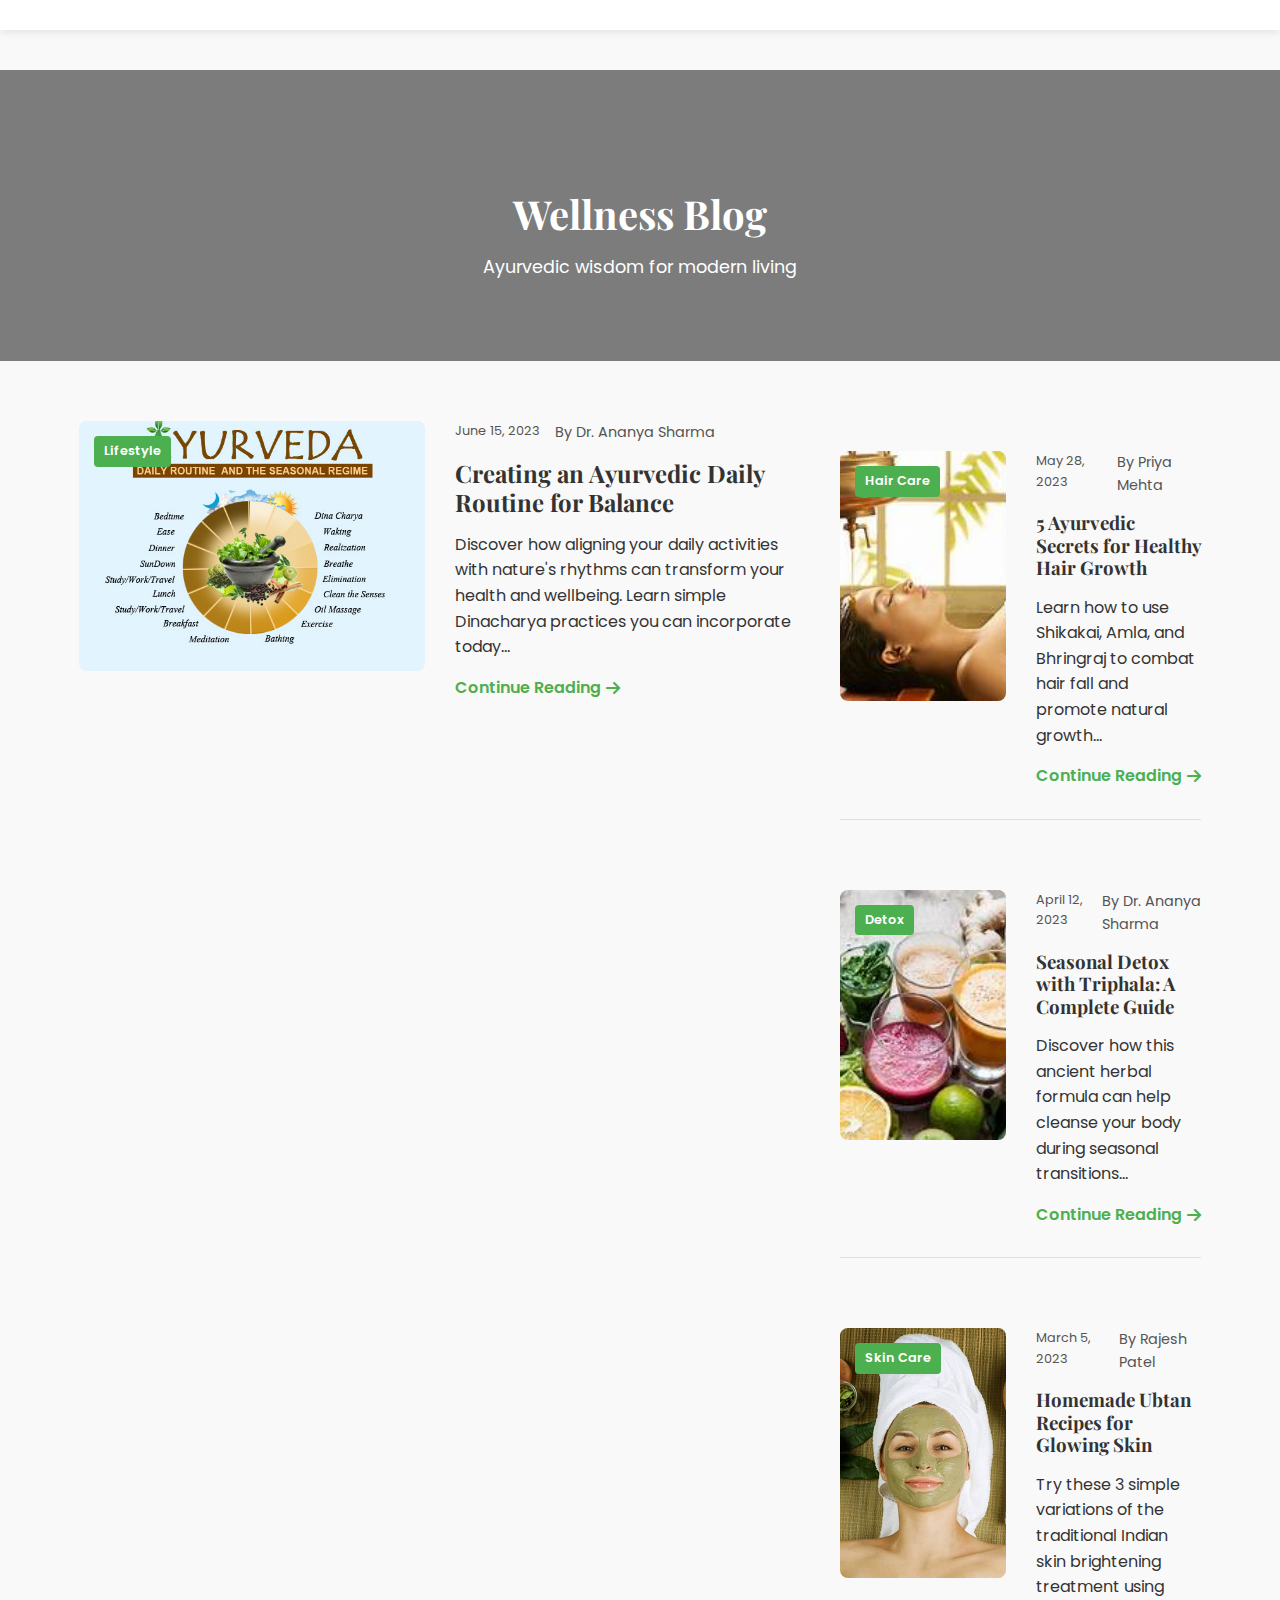
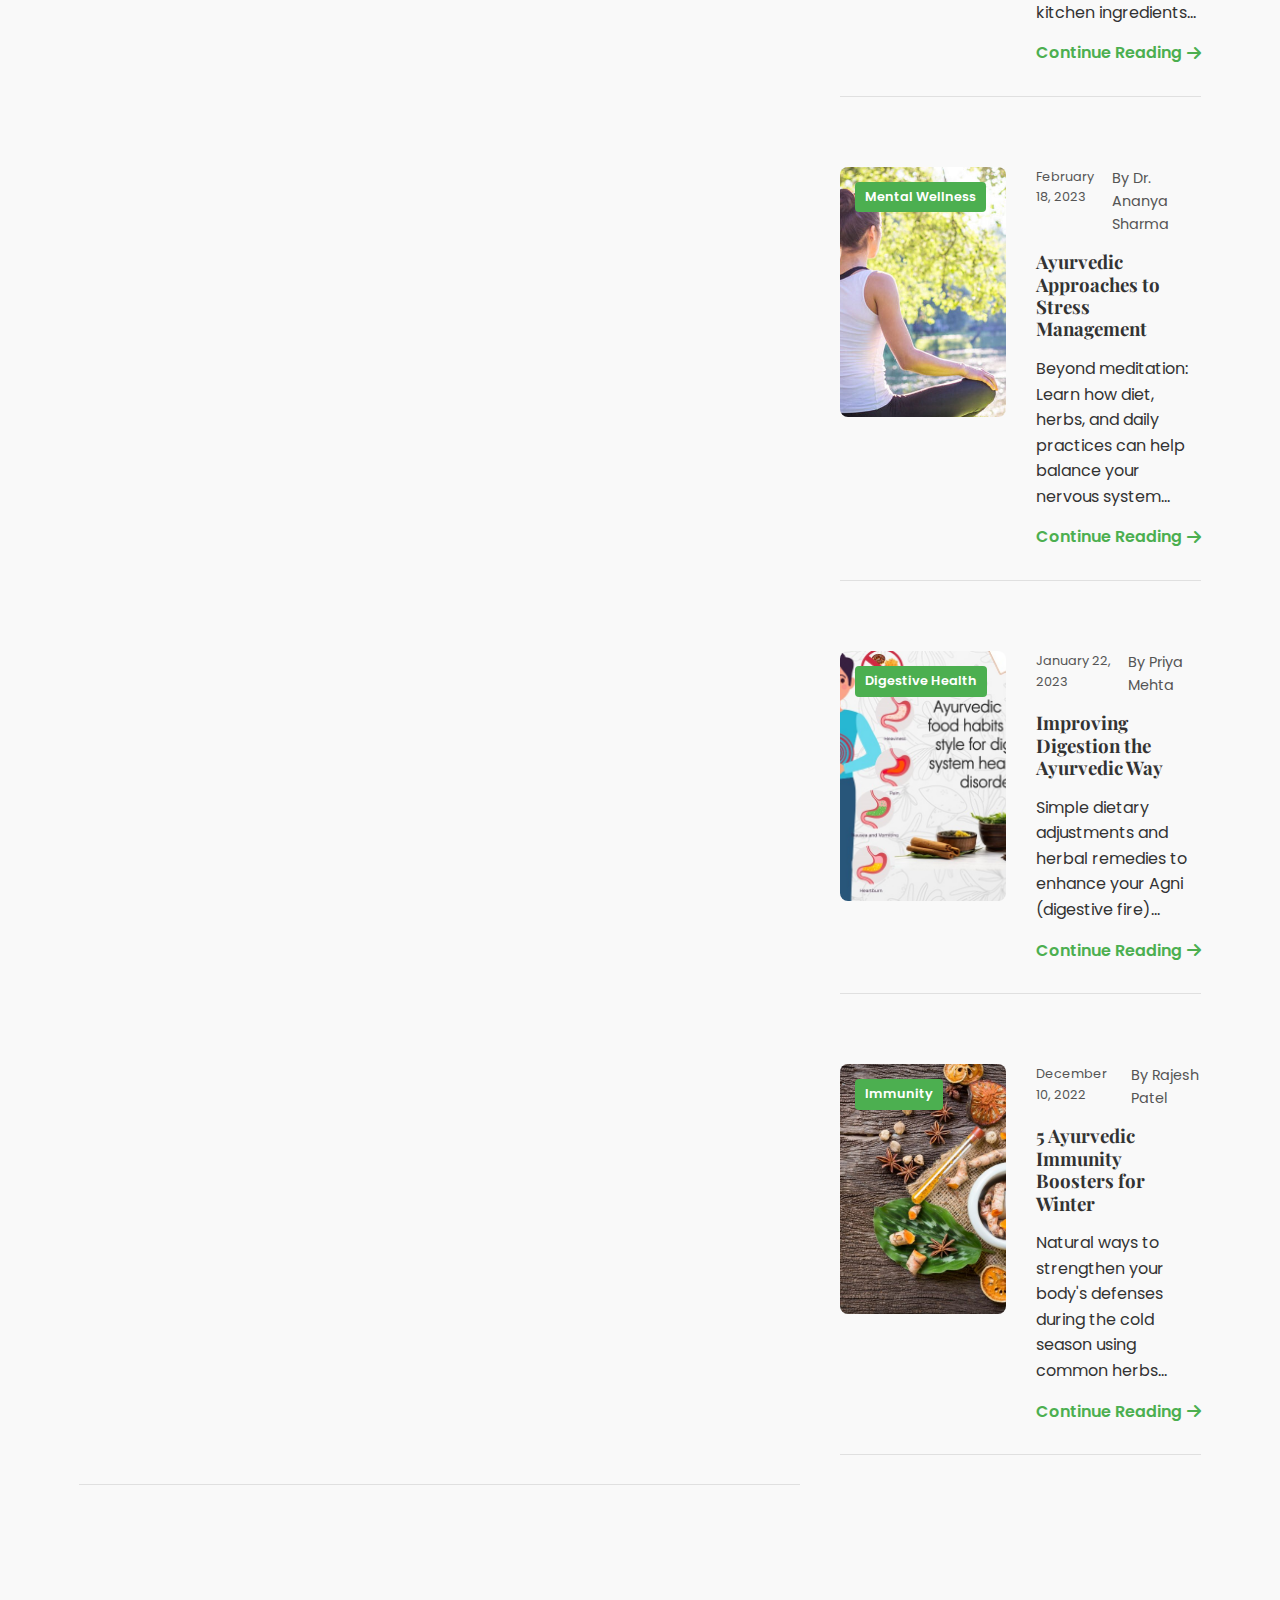
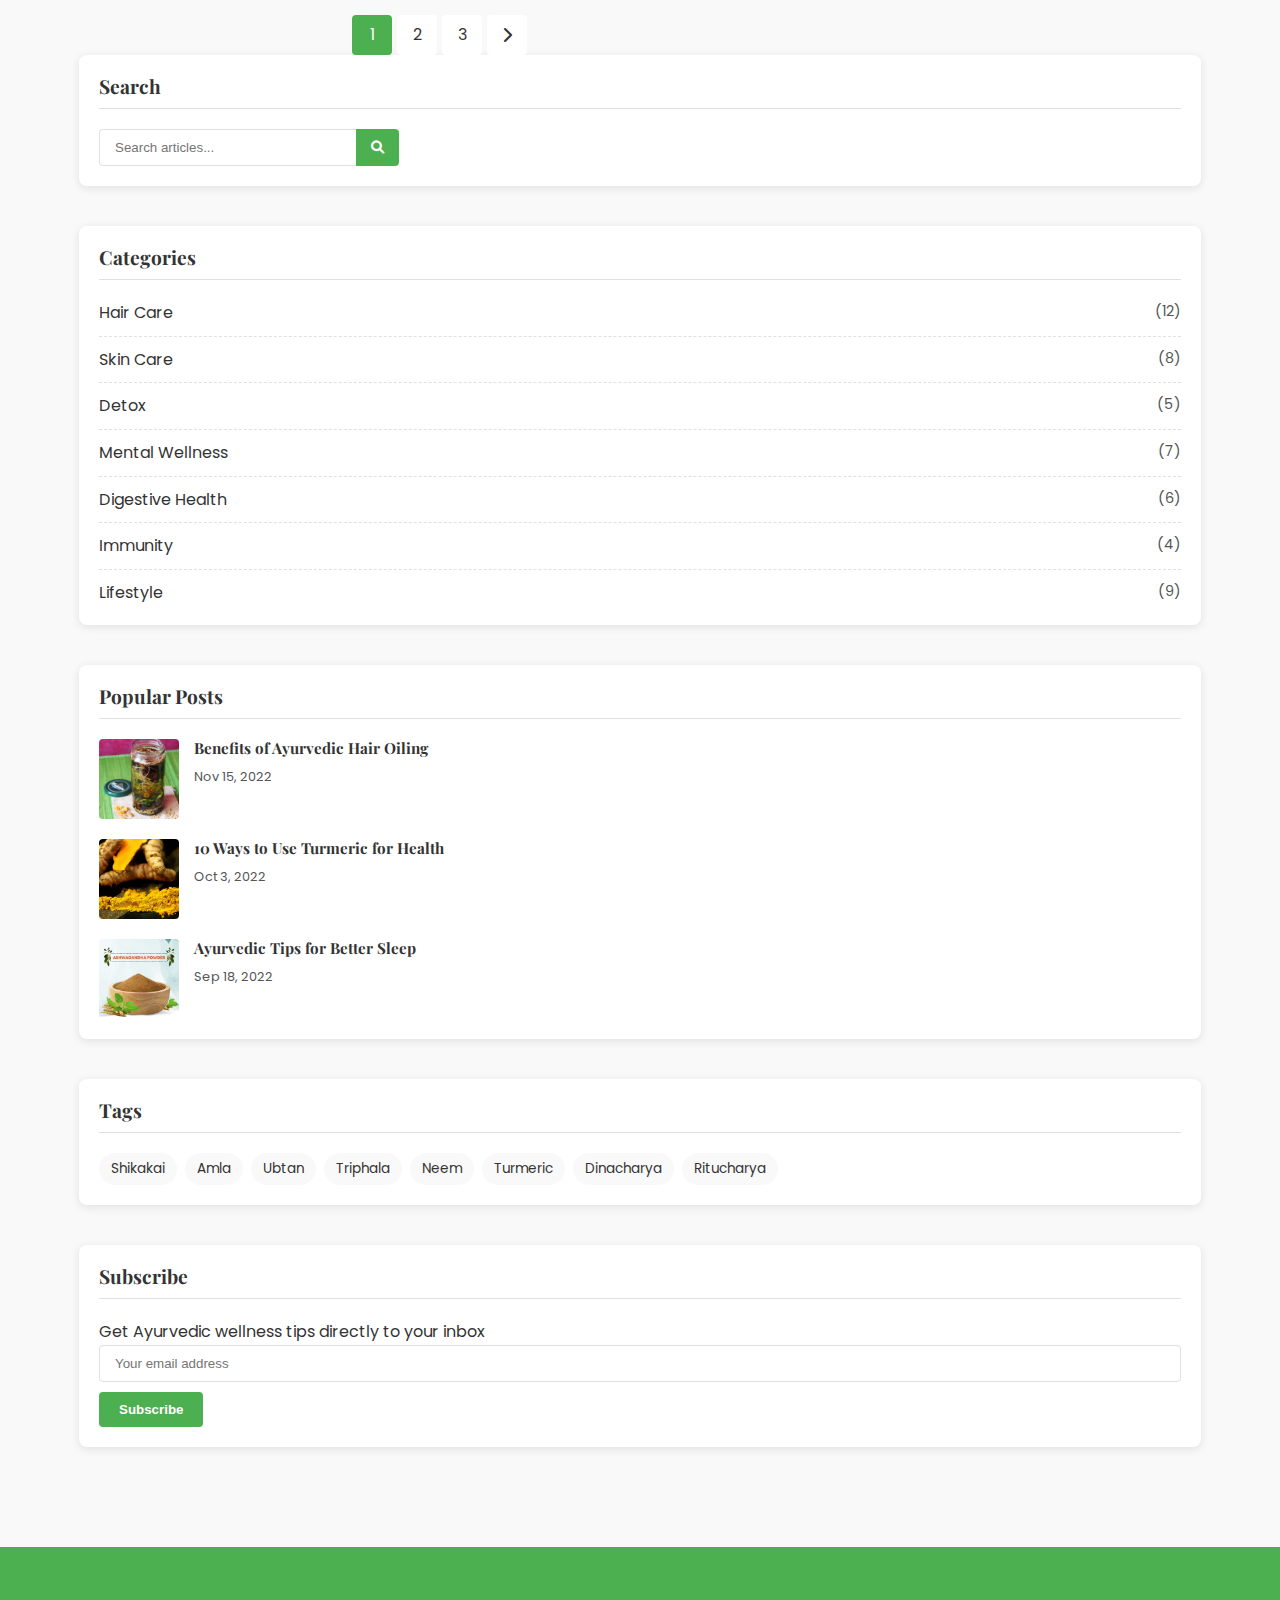
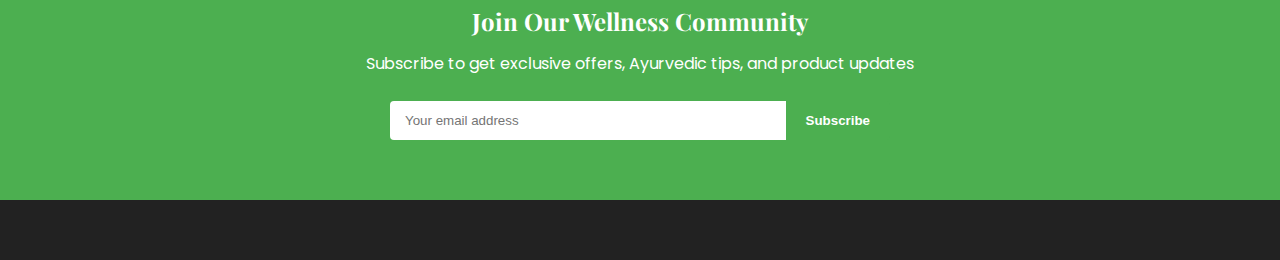
==== blog.html @ ab1155d4 "aushadham organics webpage capstone project completed" ====
<!DOCTYPE html>
<html lang="en">
<head>
    <meta charset="UTF-8">
    <meta name="viewport" content="width=device-width, initial-scale=1.0">
    <title>Wellness Blog - Aushadham Organics</title>
    <link rel="stylesheet" href="assets/css/style.css">
    <link rel="stylesheet" href="assets/css/responsive.css">
    <link href="https://fonts.googleapis.com/css2?family=Playfair+Display:wght@400;700&family=Poppins:wght@300;400;600&display=swap" rel="stylesheet">
    <link rel="stylesheet" href="https://cdnjs.cloudflare.com/ajax/libs/font-awesome/6.0.0-beta3/css/all.min.css">
</head>
<body>
    <!-- Header (Same as index.html) -->
    <header class="main-header">
        <!-- Copy header from index.html -->
    </header>

    <!-- Blog Hero -->
    <section class="page-hero blog-hero">
        <div class="container">
            <h1>Wellness Blog</h1>
            <p>Ayurvedic wisdom for modern living</p>
        </div>
    </section>

    <!-- Blog Main Content -->
    <section class="blog-main">
        <div class="container">
            <div class="blog-container">
                <!-- Featured Post -->
                <article class="blog-post featured">
                    <div class="post-image">
                        <img src="assets/images/blog/ayurvedic-routine.jpg" alt="Ayurvedic Daily Routine">
                        <div class="post-category">Lifestyle</div>
                    </div>
                    <div class="post-content">
                        <div class="post-meta">
                            <span class="post-date">June 15, 2023</span>
                            <span class="post-author">By Dr. Ananya Sharma</span>
                        </div>
                        <h2><a href="blog-post.html">Creating an Ayurvedic Daily Routine for Balance</a></h2>
                        <p>Discover how aligning your daily activities with nature's rhythms can transform your health and wellbeing. Learn simple Dinacharya practices you can incorporate today...</p>
                        <a href="blog-post.html" class="read-more">Continue Reading <i class="fas fa-arrow-right"></i></a>
                    </div>
                </article>

                <!-- Blog Posts Grid -->
                <div class="blog-grid">
                    <article class="blog-post">
                        <div class="post-image">
                            <img src="assets/images/blog/hair-care.jpg" alt="Ayurvedic Hair Care">
                            <div class="post-category">Hair Care</div>
                        </div>
                        <div class="post-content">
                            <div class="post-meta">
                                <span class="post-date">May 28, 2023</span>
                                <span class="post-author">By Priya Mehta</span>
                            </div>
                            <h3><a href="blog-post.html">5 Ayurvedic Secrets for Healthy Hair Growth</a></h3>
                            <p>Learn how to use Shikakai, Amla, and Bhringraj to combat hair fall and promote natural growth...</p>
                            <a href="blog-post.html" class="read-more">Continue Reading <i class="fas fa-arrow-right"></i></a>
                        </div>
                    </article>

                    <article class="blog-post">
                        <div class="post-image">
                            <img src="assets/images/blog/detox.jpg" alt="Seasonal Detox">
                            <div class="post-category">Detox</div>
                        </div>
                        <div class="post-content">
                            <div class="post-meta">
                                <span class="post-date">April 12, 2023</span>
                                <span class="post-author">By Dr. Ananya Sharma</span>
                            </div>
                            <h3><a href="blog-post.html">Seasonal Detox with Triphala: A Complete Guide</a></h3>
                            <p>Discover how this ancient herbal formula can help cleanse your body during seasonal transitions...</p>
                            <a href="blog-post.html" class="read-more">Continue Reading <i class="fas fa-arrow-right"></i></a>
                        </div>
                    </article>

                    <article class="blog-post">
                        <div class="post-image">
                            <img src="assets/images/blog/skin-care.jpg" alt="Natural Skin Care">
                            <div class="post-category">Skin Care</div>
                        </div>
                        <div class="post-content">
                            <div class="post-meta">
                                <span class="post-date">March 5, 2023</span>
                                <span class="post-author">By Rajesh Patel</span>
                            </div>
                            <h3><a href="blog-post.html">Homemade Ubtan Recipes for Glowing Skin</a></h3>
                            <p>Try these 3 simple variations of the traditional Indian skin brightening treatment using kitchen ingredients...</p>
                            <a href="blog-post.html" class="read-more">Continue Reading <i class="fas fa-arrow-right"></i></a>
                        </div>
                    </article>

                    <article class="blog-post">
                        <div class="post-image">
                            <img src="assets/images/blog/stress.jpg" alt="Stress Management">
                            <div class="post-category">Mental Wellness</div>
                        </div>
                        <div class="post-content">
                            <div class="post-meta">
                                <span class="post-date">February 18, 2023</span>
                                <span class="post-author">By Dr. Ananya Sharma</span>
                            </div>
                            <h3><a href="blog-post.html">Ayurvedic Approaches to Stress Management</a></h3>
                            <p>Beyond meditation: Learn how diet, herbs, and daily practices can help balance your nervous system...</p>
                            <a href="blog-post.html" class="read-more">Continue Reading <i class="fas fa-arrow-right"></i></a>
                        </div>
                    </article>

                    <article class="blog-post">
                        <div class="post-image">
                            <img src="assets/images/blog/digestion.jpg" alt="Digestive Health">
                            <div class="post-category">Digestive Health</div>
                        </div>
                        <div class="post-content">
                            <div class="post-meta">
                                <span class="post-date">January 22, 2023</span>
                                <span class="post-author">By Priya Mehta</span>
                            </div>
                            <h3><a href="blog-post.html">Improving Digestion the Ayurvedic Way</a></h3>
                            <p>Simple dietary adjustments and herbal remedies to enhance your Agni (digestive fire)...</p>
                            <a href="blog-post.html" class="read-more">Continue Reading <i class="fas fa-arrow-right"></i></a>
                        </div>
                    </article>

                    <article class="blog-post">
                        <div class="post-image">
                            <img src="assets/images/blog/immunity.jpg" alt="Immunity Boosters">
                            <div class="post-category">Immunity</div>
                        </div>
                        <div class="post-content">
                            <div class="post-meta">
                                <span class="post-date">December 10, 2022</span>
                                <span class="post-author">By Rajesh Patel</span>
                            </div>
                            <h3><a href="blog-post.html">5 Ayurvedic Immunity Boosters for Winter</a></h3>
                            <p>Natural ways to strengthen your body's defenses during the cold season using common herbs...</p>
                            <a href="blog-post.html" class="read-more">Continue Reading <i class="fas fa-arrow-right"></i></a>
                        </div>
                    </article>
                </div>

                <!-- Pagination -->
                <div class="pagination">
                    <a href="#" class="active">1</a>
                    <a href="#">2</a>
                    <a href="#">3</a>
                    <a href="#"><i class="fas fa-chevron-right"></i></a>
                </div>
            </div>

            <!-- Sidebar -->
            <aside class="blog-sidebar">
                <div class="sidebar-widget">
                    <h3>Search</h3>
                    <div class="search-box">
                        <input type="text" placeholder="Search articles...">
                        <button><i class="fas fa-search"></i></button>
                    </div>
                </div>

                <div class="sidebar-widget">
                    <h3>Categories</h3>
                    <ul class="categories-list">
                        <li><a href="#">Hair Care <span>(12)</span></a></li>
                        <li><a href="#">Skin Care <span>(8)</span></a></li>
                        <li><a href="#">Detox <span>(5)</span></a></li>
                        <li><a href="#">Mental Wellness <span>(7)</span></a></li>
                        <li><a href="#">Digestive Health <span>(6)</span></a></li>
                        <li><a href="#">Immunity <span>(4)</span></a></li>
                        <li><a href="#">Lifestyle <span>(9)</span></a></li>
                    </ul>
                </div>

                <div class="sidebar-widget">
                    <h3>Popular Posts</h3>
                    <div class="popular-posts">
                        <div class="popular-post">
                            <img src="assets/images/blog/hair-oil.jpg" alt="Hair Oil Benefits">
                            <div class="popular-content">
                                <h4><a href="#">Benefits of Ayurvedic Hair Oiling</a></h4>
                                <span class="post-date">Nov 15, 2022</span>
                            </div>
                        </div>
                        <div class="popular-post">
                            <img src="assets/images/blog/turmeric.jpg" alt="Turmeric Benefits">
                            <div class="popular-content">
                                <h4><a href="#">10 Ways to Use Turmeric for Health</a></h4>
                                <span class="post-date">Oct 3, 2022</span>
                            </div>
                        </div>
                        <div class="popular-post">
                            <img src="assets/images/blog/sleep.jpg" alt="Better Sleep">
                            <div class="popular-content">
                                <h4><a href="#">Ayurvedic Tips for Better Sleep</a></h4>
                                <span class="post-date">Sep 18, 2022</span>
                            </div>
                        </div>
                    </div>
                </div>

                <div class="sidebar-widget">
                    <h3>Tags</h3>
                    <div class="tags">
                        <a href="#">Shikakai</a>
                        <a href="#">Amla</a>
                        <a href="#">Ubtan</a>
                        <a href="#">Triphala</a>
                        <a href="#">Neem</a>
                        <a href="#">Turmeric</a>
                        <a href="#">Dinacharya</a>
                        <a href="#">Ritucharya</a>
                    </div>
                </div>

                <div class="sidebar-widget newsletter-widget">
                    <h3>Subscribe</h3>
                    <p>Get Ayurvedic wellness tips directly to your inbox</p>
                    <form class="sidebar-newsletter">
                        <input type="email" placeholder="Your email address">
                        <button type="submit" class="btn btn-primary">Subscribe</button>
                    </form>
                </div>
            </aside>
        </div>
    </section>

    <!-- Newsletter Section -->
    <section class="newsletter">
        <div class="container">
            <div class="newsletter-content">
                <h2>Join Our Wellness Community</h2>
                <p>Subscribe to get exclusive offers, Ayurvedic tips, and product updates</p>
                <form class="newsletter-form">
                    <input type="email" placeholder="Your email address" required>
                    <button type="submit" class="btn btn-primary">Subscribe</button>
                </form>
            </div>
        </div>
    </section>

    <!-- Footer (Same as index.html) -->
    <footer class="main-footer">
        <!-- Copy footer from index.html -->
    </footer>

    <script src="assets/js/main.js"></script>
</body>
</html>
---- assets/css/style.css ----
/* Base Styles & Variables */
:root {
    --primary: #4CAF50;
    --primary-dark: #388E3C;
    --primary-light: #C8E6C9;
    --secondary: #FF9800;
    --secondary-dark: #F57C00;
    --accent: #8BC34A;
    --text-dark: #333;
    --text-medium: #555;
    --text-light: #777;
    --bg-light: #f9f9f9;
    --bg-white: #fff;
    --border-color: #e0e0e0;
    --shadow: 0 2px 10px rgba(0, 0, 0, 0.1);
    --transition: all 0.3s ease;
}

* {
    margin: 0;
    padding: 0;
    box-sizing: border-box;
}

body {
    font-family: 'Poppins', sans-serif;
    color: var(--text-dark);
    line-height: 1.6;
    background-color: var(--bg-light);
}

h1, h2, h3, h4, h5, h6 {
    font-family: 'Playfair Display', serif;
    font-weight: 700;
    line-height: 1.2;
    margin-bottom: 1rem;
}

a {
    text-decoration: none;
    color: var(--primary);
    transition: var(--transition);
}

a:hover {
    color: var(--secondary);
}

img {
    max-width: 100%;
    height: auto;
}

.container {
    width: 90%;
    max-width: 1200px;
    margin: 0 auto;
    padding: 0 15px;
}

.btn {
    display: inline-block;
    padding: 10px 20px;
    border-radius: 4px;
    font-weight: 600;
    text-align: center;
    transition: var(--transition);
    border: none;
    cursor: pointer;
}

.btn-primary {
    background-color: var(--primary);
    color: white;
}

.btn-primary:hover {
    background-color: var(--primary-dark);
    transform: translateY(-2px);
    box-shadow: 0 4px 8px rgba(0, 0, 0, 0.1);
}

.btn-secondary {
    background-color: var(--secondary);
    color: white;
}

.btn-secondary:hover {
    background-color: var(--secondary-dark);
    transform: translateY(-2px);
    box-shadow: 0 4px 8px rgba(0, 0, 0, 0.1);
}

.btn-outline {
    background-color: transparent;
    border: 1px solid var(--primary);
    color: var(--primary);
}

.btn-outline:hover {
    background-color: var(--primary);
    color: white;
}

.text-center {
    text-align: center;
}

.section-title {
    font-size: 2rem;
    margin-bottom: 2rem;
    position: relative;
    text-align: center;
}

.section-title::after {
    content: '';
    position: absolute;
    bottom: -10px;
    left: 50%;
    transform: translateX(-50%);
    width: 80px;
    height: 3px;
    background-color: var(--primary);
}

/* Header Styles */
.main-header {
    background-color: var(--bg-white);
    box-shadow: var(--shadow);
    position: fixed;
    width: 100%;
    top: 0;
    z-index: 1000;
    padding: 15px 0;
}

.header-container {
    display: flex;
    justify-content: space-between;
    align-items: center;
}

.logo img {
    height: 40px;
}

.main-nav ul {
    display: flex;
    list-style: none;
}

.main-nav ul li {
    margin-left: 25px;
    position: relative;
}

.main-nav ul li a {
    color: var(--text-dark);
    font-weight: 600;
    font-size: 15px;
    display: block;
    padding: 5px 0;
}

.main-nav ul li.active a,
.main-nav ul li a:hover {
    color: var(--primary);
}

.main-nav ul li.active a::after {
    content: '';
    position: absolute;
    bottom: 0;
    left: 0;
    width: 100%;
    height: 2px;
    background-color: var(--primary);
}

.cart-icon {
    position: relative;
}

.cart-count {
    position: absolute;
    top: -8px;
    right: -8px;
    background-color: var(--secondary);
    color: white;
    border-radius: 50%;
    width: 18px;
    height: 18px;
    font-size: 11px;
    display: flex;
    align-items: center;
    justify-content: center;
}

.mobile-menu-toggle {
    display: none;
    font-size: 1.5rem;
    cursor: pointer;
}

/* Hero Sections */
.hero {
    background: linear-gradient(rgba(0, 0, 0, 0.5), rgba(0, 0, 0, 0.5)), url('../images/hero-bg.jpg');
    background-size: cover;
    background-position: center;
    color: white;
    text-align: center;
    padding: 180px 0 100px;
    margin-top: 70px;
}

.hero h1 {
    font-size: 3rem;
    margin-bottom: 20px;
}

.hero p {
    font-size: 1.2rem;
    margin-bottom: 30px;
    max-width: 700px;
    margin-left: auto;
    margin-right: auto;
}

.page-hero {
    background: linear-gradient(rgba(0, 0, 0, 0.5), rgba(0, 0, 0, 0.5)), var(--hero-image);
    background-size: cover;
    background-position: center;
    color: white;
    text-align: center;
    padding: 120px 0 80px;
    margin-top: 70px;
}

.page-hero h1 {
    font-size: 2.5rem;
    margin-bottom: 15px;
}

.page-hero p {
    font-size: 1.1rem;
}

.about-hero {
    --hero-image: url('../images/about-bg.jpg');
}

.products-hero {
    --hero-image: url('../images/products-bg.jpg');
}

.blog-hero {
    --hero-image: url('../images/blog-bg.jpg');
}

.contact-hero {
    --hero-image: url('../images/contact-bg.jpg');
}

.cart-hero {
    --hero-image: url('../images/cart-bg.jpg');
}

/* Product Grid */
.product-grid {
    display: grid;
    grid-template-columns: repeat(auto-fill, minmax(250px, 1fr));
    gap: 30px;
    margin: 30px 0;
}

.product-card {
    background-color: var(--bg-white);
    border-radius: 8px;
    overflow: hidden;
    box-shadow: var(--shadow);
    transition: var(--transition);
    position: relative;
}

.product-card:hover {
    transform: translateY(-5px);
    box-shadow: 0 10px 20px rgba(0, 0, 0, 0.1);
}

.product-badge {
    position: absolute;
    top: 10px;
    right: 10px;
    background-color: var(--secondary);
    color: white;
    padding: 5px 10px;
    border-radius: 4px;
    font-size: 12px;
    font-weight: 600;
}

.product-card img {
    width: 100%;
    height: 200px;
    object-fit: cover;
}

.product-info {
    padding: 15px;
}

.product-card h3 {
    font-size: 1.1rem;
    margin-bottom: 5px;
}

.product-desc {
    color: var(--text-medium);
    font-size: 0.9rem;
    margin-bottom: 10px;
}

.price {
    font-weight: 700;
    color: var(--primary);
    font-size: 1.1rem;
}

.rating {
    color: var(--secondary);
    font-size: 0.9rem;
}

.btn-add-to-cart {
    width: 100%;
    margin-top: 10px;
}

.quick-view {
    display: block;
    text-align: center;
    margin-top: 10px;
    font-size: 0.9rem;
    color: var(--text-medium);
}

.quick-view:hover {
    color: var(--primary);
}

/* Featured Products */
.featured-products {
    padding: 80px 0;
    background-color: var(--bg-white);
}

/* About Section */
.about-section {
    padding: 80px 0;
}

.benefits-grid {
    display: grid;
    grid-template-columns: repeat(auto-fit, minmax(250px, 1fr));
    gap: 30px;
    margin: 40px 0;
}

.benefit-card {
    text-align: center;
    padding: 30px 20px;
    background-color: var(--bg-white);
    border-radius: 8px;
    box-shadow: var(--shadow);
    transition: var(--transition);
}

.benefit-card:hover {
    transform: translateY(-5px);
}

.benefit-card i {
    font-size: 2.5rem;
    color: var(--primary);
    margin-bottom: 15px;
}

.benefit-card h3 {
    font-size: 1.2rem;
    margin-bottom: 10px;
}

/* Testimonials */
.testimonials {
    padding: 80px 0;
    background-color: var(--bg-white);
}

.testimonial-slider {
    position: relative;
    max-width: 800px;
    margin: 0 auto;
}

.testimonial {
    text-align: center;
    padding: 30px;
    display: none;
}

.testimonial.active {
    display: block;
}

.testimonial p {
    font-size: 1.1rem;
    font-style: italic;
    margin-bottom: 20px;
    position: relative;
}

.testimonial p::before,
.testimonial p::after {
    content: '"';
    font-size: 2rem;
    color: var(--primary-light);
    position: absolute;
}

.testimonial p::before {
    top: -15px;
    left: -10px;
}

.testimonial p::after {
    bottom: -25px;
    right: -10px;
}

.customer {
    font-weight: 600;
}

.slider-controls {
    display: flex;
    justify-content: center;
    margin-top: 30px;
    gap: 15px;
}

.slider-controls button {
    background: none;
    border: none;
    font-size: 1.2rem;
    color: var(--primary);
    cursor: pointer;
    padding: 5px 15px;
}

/* Blog */
.blog-preview {
    padding: 80px 0;
}

.blog-grid {
    display: grid;
    grid-template-columns: repeat(auto-fit, minmax(300px, 1fr));
    gap: 30px;
    margin: 30px 0;
}

.blog-card {
    background-color: var(--bg-white);
    border-radius: 8px;
    overflow: hidden;
    box-shadow: var(--shadow);
    transition: var(--transition);
}

.blog-card:hover {
    transform: translateY(-5px);
}

.blog-card img {
    width: 100%;
    height: 200px;
    object-fit: cover;
}

.blog-content {
    padding: 20px;
}

.post-meta {
    display: flex;
    gap: 15px;
    font-size: 0.9rem;
    color: var(--text-medium);
    margin-bottom: 10px;
}

.blog-card h3 {
    font-size: 1.2rem;
    margin-bottom: 10px;
}

.blog-card h3 a {
    color: var(--text-dark);
}

.blog-card h3 a:hover {
    color: var(--primary);
}

.read-more {
    display: inline-block;
    margin-top: 15px;
    font-weight: 600;
    color: var(--primary);
}

/* Newsletter */
.newsletter {
    padding: 60px 0;
    background-color: var(--primary);
    color: white;
    text-align: center;
}

.newsletter h2 {
    margin-bottom: 15px;
}

.newsletter p {
    max-width: 600px;
    margin: 0 auto 25px;
}

.newsletter-form {
    display: flex;
    max-width: 500px;
    margin: 0 auto;
}

.newsletter-form input {
    flex: 1;
    padding: 12px 15px;
    border: none;
    border-radius: 4px 0 0 4px;
}

.newsletter-form button {
    border-radius: 0 4px 4px 0;
}

/* Footer */
.main-footer {
    background-color: #222;
    color: #ddd;
    padding: 60px 0 0;
}

.footer-grid {
    display: grid;
    grid-template-columns: repeat(auto-fit, minmax(250px, 1fr));
    gap: 40px;
    margin-bottom: 40px;
}

.footer-col h3 {
    color: white;
    margin-bottom: 20px;
    font-size: 1.2rem;
    position: relative;
    padding-bottom: 10px;
}

.footer-col h3::after {
    content: '';
    position: absolute;
    bottom: 0;
    left: 0;
    width: 40px;
    height: 2px;
    background-color: var(--primary);
}

.footer-col ul {
    list-style: none;
}

.footer-col ul li {
    margin-bottom: 10px;
}

.footer-col ul li a {
    color: #bbb;
    transition: var(--transition);
}

.footer-col ul li a:hover {
    color: white;
    padding-left: 5px;
}

.contact-info li {
    margin-bottom: 15px;
    display: flex;
    align-items: flex-start;
    gap: 10px;
}

.contact-info i {
    color: var(--primary);
    margin-top: 3px;
}

.social-links {
    margin-top: 20px;
}

.social-links h3 {
    margin-bottom: 15px;
}

.social-icons {
    display: flex;
    gap: 15px;
}

.social-icons a {
    display: flex;
    align-items: center;
    justify-content: center;
    width: 35px;
    height: 35px;
    background-color: #333;
    color: white;
    border-radius: 50%;
    transition: var(--transition);
}

.social-icons a:hover {
    background-color: var(--primary);
    transform: translateY(-3px);
}

.footer-bottom {
    border-top: 1px solid #444;
    padding: 20px 0;
    text-align: center;
    font-size: 0.9rem;
}

.footer-links {
    margin-top: 10px;
}

.footer-links a {
    color: #bbb;
    margin: 0 10px;
}

.footer-links a:hover {
    color: white;
}

/* About Page Specific */
.our-story {
    padding: 80px 0;
}

.our-story .container {
    display: grid;
    grid-template-columns: 1fr 1fr;
    gap: 40px;
    align-items: center;
}

.story-image img {
    border-radius: 8px;
    box-shadow: var(--shadow);
}

.mission-values {
    padding: 80px 0;
    background-color: var(--bg-white);
}

.values-grid {
    display: grid;
    grid-template-columns: repeat(auto-fit, minmax(250px, 1fr));
    gap: 30px;
    margin-top: 40px;
}

.value-card {
    text-align: center;
    padding: 30px 20px;
    background-color: var(--bg-light);
    border-radius: 8px;
    transition: var(--transition);
}

.value-card:hover {
    background-color: var(--primary-light);
    transform: translateY(-5px);
}

.value-card i {
    font-size: 2.5rem;
    color: var(--primary);
    margin-bottom: 15px;
}

.our-process {
    padding: 80px 0;
}

.process-steps {
    display: grid;
    grid-template-columns: repeat(auto-fit, minmax(200px, 1fr));
    gap: 30px;
    margin-top: 40px;
}

.process-step {
    text-align: center;
    position: relative;
}

.process-step::after {
    content: '';
    position: absolute;
    top: 40px;
    right: -15px;
    width: 30px;
    height: 2px;
    background-color: var(--primary);
    display: none;
}

.process-step:last-child::after {
    display: none;
}

.step-number {
    width: 80px;
    height: 80px;
    background-color: var(--primary);
    color: white;
    border-radius: 50%;
    display: flex;
    align-items: center;
    justify-content: center;
    font-size: 2rem;
    font-weight: bold;
    margin: 0 auto 20px;
}

.our-team {
    padding: 80px 0;
    background-color: var(--bg-white);
}

.team-grid {
    display: grid;
    grid-template-columns: repeat(auto-fit, minmax(250px, 1fr));
    gap: 30px;
    margin-top: 40px;
}

.team-member {
    text-align: center;
    padding: 30px 20px;
    background-color: var(--bg-light);
    border-radius: 8px;
    transition: var(--transition);
}

.team-member:hover {
    transform: translateY(-5px);
    box-shadow: var(--shadow);
}

.team-member img {
    width: 150px;
    height: 150px;
    border-radius: 50%;
    object-fit: cover;
    margin: 0 auto 15px;
    border: 3px solid var(--primary);
}

.team-member h3 {
    margin-bottom: 5px;
}

.role {
    color: var(--primary);
    font-weight: 600;
    margin-bottom: 10px;
}

.certifications {
    padding: 80px 0;
}

.cert-grid {
    display: flex;
    justify-content: center;
    flex-wrap: wrap;
    gap: 30px;
    margin-top: 40px;
}

.cert-grid img {
    height: 80px;
    width: auto;
    opacity: 0.8;
    transition: var(--transition);
}

.cert-grid img:hover {
    opacity: 1;
}

.about-cta {
    padding: 60px 0;
    background-color: var(--primary);
    color: white;
    text-align: center;
}

.about-cta h2 {
    margin-bottom: 20px;
}

/* Products Page Specific */
.product-categories {
    padding: 30px 0;
    background-color: var(--bg-white);
    border-bottom: 1px solid var(--border-color);
}

.category-tabs {
    display: flex;
    flex-wrap: wrap;
    gap: 10px;
    justify-content: center;
}

.tab-btn {
    padding: 8px 20px;
    background-color: var(--bg-light);
    border: none;
    border-radius: 20px;
    cursor: pointer;
    transition: var(--transition);
    font-weight: 600;
}

.tab-btn.active {
    background-color: var(--primary);
    color: white;
}

.product-actions {
    display: flex;
    justify-content: space-between;
    align-items: center;
    margin-bottom: 30px;
}

.search-box {
    display: flex;
    max-width: 300px;
}

.search-box input {
    flex: 1;
    padding: 10px 15px;
    border: 1px solid var(--border-color);
    border-radius: 4px 0 0 4px;
    border-right: none;
}

.search-box button {
    background-color: var(--primary);
    color: white;
    border: none;
    padding: 0 15px;
    border-radius: 0 4px 4px 0;
    cursor: pointer;
}

.sort-options {
    display: flex;
    align-items: center;
    gap: 10px;
}

.sort-options select {
    padding: 8px 12px;
    border: 1px solid var(--border-color);
    border-radius: 4px;
}

.pagination {
    display: flex;
    justify-content: center;
    margin-top: 50px;
    gap: 5px;
}

.pagination a {
    display: flex;
    align-items: center;
    justify-content: center;
    width: 40px;
    height: 40px;
    border-radius: 4px;
    background-color: var(--bg-white);
    color: var(--text-dark);
    transition: var(--transition);
}

.pagination a.active,
.pagination a:hover {
    background-color: var(--primary);
    color: white;
}

/* Product Modal */
.product-modal {
    display: none;
    position: fixed;
    top: 0;
    left: 0;
    width: 100%;
    height: 100%;
    background-color: rgba(0, 0, 0, 0.7);
    z-index: 2000;
    overflow-y: auto;
}

.modal-content {
    background-color: white;
    margin: 50px auto;
    max-width: 900px;
    width: 90%;
    border-radius: 8px;
    position: relative;
    padding: 30px;
}

.close-modal {
    position: absolute;
    top: 15px;
    right: 15px;
    font-size: 1.5rem;
    cursor: pointer;
    color: var(--text-medium);
}

.close-modal:hover {
    color: var(--text-dark);
}

.modal-product-view {
    display: grid;
    grid-template-columns: 1fr 1fr;
    gap: 30px;
}

.modal-product-image img {
    width: 100%;
    border-radius: 8px;
}

.modal-product-info h2 {
    margin-bottom: 10px;
}

.modal-product-price {
    font-size: 1.5rem;
    color: var(--primary);
    font-weight: 700;
    margin: 15px 0;
}

.modal-product-rating {
    color: var(--secondary);
    margin-bottom: 15px;
}

.modal-product-desc {
    margin-bottom: 20px;
    line-height: 1.7;
}

.modal-product-actions {
    display: flex;
    gap: 15px;
    margin-top: 30px;
}

.quantity-selector {
    display: flex;
    align-items: center;
    margin: 20px 0;
}

.quantity-selector button {
    width: 40px;
    height: 40px;
    background-color: var(--bg-light);
    border: none;
    font-size: 1rem;
    cursor: pointer;
}

.quantity-selector input {
    width: 60px;
    height: 40px;
    text-align: center;
    border: 1px solid var(--border-color);
    border-left: none;
    border-right: none;
}

/* Blog Page Specific */
.blog-main {
    padding: 60px 0;
}

.blog-container {
    display: grid;
    grid-template-columns: 1fr;
    gap: 40px;
}

@media (min-width: 992px) {
    .blog-container {
        grid-template-columns: 2fr 1fr;
    }
}

.blog-post {
    display: grid;
    grid-template-columns: 1fr;
    gap: 30px;
    margin-bottom: 40px;
    padding-bottom: 30px;
    border-bottom: 1px solid var(--border-color);
}

@media (min-width: 768px) {
    .blog-post {
        grid-template-columns: 1fr 1fr;
    }
}

.blog-post.featured {
    grid-template-columns: 1fr;
}

@media (min-width: 768px) {
    .blog-post.featured {
        grid-template-columns: 1fr 1fr;
    }
}

.post-image {
    position: relative;
}

.post-image img {
    width: 100%;
    height: 250px;
    object-fit: cover;
    border-radius: 8px;
}

.post-category {
    position: absolute;
    top: 15px;
    left: 15px;
    background-color: var(--primary);
    color: white;
    padding: 5px 10px;
    border-radius: 4px;
    font-size: 0.8rem;
    font-weight: 600;
}

.post-content h2,
.post-content h3 {
    margin-bottom: 15px;
}

.post-content h2 a,
.post-content h3 a {
    color: var(--text-dark);
}

.post-content h2 a:hover,
.post-content h3 a:hover {
    color: var(--primary);
}

.post-meta {
    display: flex;
    gap: 15px;
    font-size: 0.9rem;
    color: var(--text-medium);
    margin-bottom: 15px;
}

.read-more {
    display: inline-flex;
    align-items: center;
    gap: 5px;
    font-weight: 600;
    color: var(--primary);
}

/* Blog Sidebar */
.blog-sidebar {
    margin-top: 40px;
}

@media (min-width: 992px) {
    .blog-sidebar {
        margin-top: 0;
    }
}

.sidebar-widget {
    margin-bottom: 40px;
    padding: 20px;
    background-color: var(--bg-white);
    border-radius: 8px;
    box-shadow: var(--shadow);
}

.sidebar-widget h3 {
    font-size: 1.2rem;
    margin-bottom: 20px;
    padding-bottom: 10px;
    border-bottom: 1px solid var(--border-color);
}

.sidebar-search {
    display: flex;
}

.sidebar-search input {
    flex: 1;
    padding: 10px 15px;
    border: 1px solid var(--border-color);
    border-radius: 4px 0 0 4px;
    border-right: none;
}

.sidebar-search button {
    background-color: var(--primary);
    color: white;
    border: none;
    padding: 0 15px;
    border-radius: 0 4px 4px 0;
    cursor: pointer;
}

.categories-list {
    list-style: none;
}

.categories-list li {
    margin-bottom: 10px;
    padding-bottom: 10px;
    border-bottom: 1px dashed var(--border-color);
}

.categories-list li:last-child {
    margin-bottom: 0;
    padding-bottom: 0;
    border-bottom: none;
}

.categories-list a {
    display: flex;
    justify-content: space-between;
    color: var(--text-dark);
}

.categories-list a:hover {
    color: var(--primary);
}

.categories-list span {
    color: var(--text-medium);
    font-size: 0.9rem;
}

.popular-posts {
    display: grid;
    gap: 20px;
}

.popular-post {
    display: grid;
    grid-template-columns: 80px 1fr;
    gap: 15px;
}

.popular-post img {
    width: 100%;
    height: 80px;
    object-fit: cover;
    border-radius: 4px;
}

.popular-content h4 {
    font-size: 0.95rem;
    margin-bottom: 5px;
}

.popular-content h4 a {
    color: var(--text-dark);
}

.popular-content h4 a:hover {
    color: var(--primary);
}

.post-date {
    font-size: 0.8rem;
    color: var(--text-medium);
}

.tags {
    display: flex;
    flex-wrap: wrap;
    gap: 8px;
}

.tags a {
    display: inline-block;
    padding: 5px 12px;
    background-color: var(--bg-light);
    color: var(--text-dark);
    border-radius: 20px;
    font-size: 0.85rem;
    transition: var(--transition);
}

.tags a:hover {
    background-color: var(--primary);
    color: white;
}

.sidebar-newsletter input {
    width: 100%;
    padding: 10px 15px;
    margin-bottom: 10px;
    border: 1px solid var(--border-color);
    border-radius: 4px;
}

/* Contact Page Specific */
.contact-main {
    padding: 60px 0;
}

.contact-container {
    display: grid;
    grid-template-columns: 1fr;
    gap: 40px;
}

@media (min-width: 992px) {
    .contact-container {
        grid-template-columns: 1fr 1fr;
    }
}

.contact-info h2 {
    margin-bottom: 20px;
}

.contact-info p {
    margin-bottom: 30px;
}

.info-card {
    display: grid;
    grid-template-columns: 40px 1fr;
    gap: 15px;
    margin-bottom: 25px;
}

.info-card i {
    font-size: 1.5rem;
    color: var(--primary);
    margin-top: 5px;
}

.info-card h3 {
    font-size: 1.1rem;
    margin-bottom: 5px;
}

.social-links h3 {
    margin-bottom: 15px;
}

.social-icons {
    display: flex;
    gap: 15px;
}

.social-icons a {
    display: flex;
    align-items: center;
    justify-content: center;
    width: 40px;
    height: 40px;
    background-color: var(--bg-light);
    color: var(--text-dark);
    border-radius: 50%;
    transition: var(--transition);
}

.social-icons a:hover {
    background-color: var(--primary);
    color: white;
}

/* Contact Form */
.contact-form h2 {
    margin-bottom: 20px;
}

.form-group {
    margin-bottom: 20px;
}

.form-group label {
    display: block;
    margin-bottom: 8px;
    font-weight: 600;
}

.form-group input,
.form-group select,
.form-group textarea {
    width: 100%;
    padding: 12px 15px;
    border: 1px solid var(--border-color);
    border-radius: 4px;
    font-family: inherit;
}

.form-group textarea {
    resize: vertical;
    min-height: 120px;
}

/* Map Section */
.map-section {
    padding: 60px 0;
    background-color: var(--bg-white);
}

.map-container {
    border-radius: 8px;
    overflow: hidden;
    box-shadow: var(--shadow);
}

/* FAQ Section */
.faq-section {
    padding: 60px 0;
}

.faq-container {
    max-width: 800px;
    margin: 0 auto;
}

.faq-item {
    margin-bottom: 15px;
    border: 1px solid var(--border-color);
    border-radius: 8px;
    overflow: hidden;
}

.faq-question {
    width: 100%;
    padding: 15px 20px;
    background-color: var(--bg-white);
    border: none;
    text-align: left;
    font-weight: 600;
    display: flex;
    justify-content: space-between;
    align-items: center;
    cursor: pointer;
    transition: var(--transition);
}

.faq-question:hover {
    background-color: var(--bg-light);
}

.faq-question i {
    transition: var(--transition);
}

.faq-question.active i {
    transform: rotate(180deg);
}

.faq-answer {
    padding: 0 20px;
    max-height: 0;
    overflow: hidden;
    transition: max-height 0.3s ease;
}

.faq-answer.active {
    padding: 20px;
    max-height: 500px;
}

.faq-answer p {
    margin-bottom: 15px;
}

.faq-answer p:last-child {
    margin-bottom: 0;
}

/* Contact CTA */
.contact-cta {
    padding: 60px 0;
    background-color: var(--primary);
    color: white;
    text-align: center;
}

.contact-cta h2 {
    margin-bottom: 15px;
}

.contact-cta p {
    margin-bottom: 25px;
}

.contact-cta .btn {
    margin: 0 10px;
}

/* Cart Page Specific */
.cart-main {
    padding: 60px 0;
}

.cart-container {
    display: grid;
    grid-template-columns: 1fr;
    gap: 40px;
}

@media (min-width: 992px) {
    .cart-container {
        grid-template-columns: 2fr 1fr;
    }
}

.cart-header {
    display: flex;
    justify-content: space-between;
    align-items: center;
    margin-bottom: 20px;
    padding-bottom: 15px;
    border-bottom: 1px solid var(--border-color);
}

.cart-item {
    display: grid;
    grid-template-columns: 100px 1fr;
    gap: 20px;
    padding: 20px 0;
    border-bottom: 1px solid var(--border-color);
    position: relative;
}

@media (min-width: 768px) {
    .cart-item {
        grid-template-columns: 100px 2fr 1fr;
    }
}

.item-image img {
    width: 100%;
    border-radius: 4px;
}

.item-details h3 {
    margin-bottom: 5px;
}

.item-desc {
    color: var(--text-medium);
    font-size: 0.9rem;
    margin-bottom: 10px;
}

.item-meta {
    display: flex;
    justify-content: space-between;
    align-items: center;
}

.price {
    font-weight: 700;
    color: var(--primary);
}

.quantity-selector {
    display: flex;
    align-items: center;
}

.qty-btn {
    width: 30px;
    height: 30px;
    background-color: var(--bg-light);
    border: none;
    cursor: pointer;
}

.qty-btn.minus {
    border-radius: 4px 0 0 4px;
}

.qty-btn.plus {
    border-radius: 0 4px 4px 0;
}

.quantity-selector input {
    width: 40px;
    height: 30px;
    text-align: center;
    border: 1px solid var(--border-color);
    border-left: none;
    border-right: none;
}

.item-actions {
    display: flex;
    flex-direction: column;
    align-items: flex-end;
    justify-content: space-between;
}

@media (min-width: 768px) {
    .item-actions {
        flex-direction: row;
        align-items: center;
    }
}

.remove-item {
    background: none;
    border: none;
    color: var(--text-medium);
    cursor: pointer;
    font-size: 1rem;
}

.remove-item:hover {
    color: var(--secondary);
}

.item-total {
    font-weight: 700;
}

.cart-actions {
    display: flex;
    justify-content: space-between;
    margin-top: 30px;
}

.continue-shopping {
    display: inline-flex;
    align-items: center;
    gap: 5px;
    color: var(--primary);
    font-weight: 600;
}

.btn-update {
    background-color: var(--bg-light);
    color: var(--text-dark);
}

.btn-update:hover {
    background-color: var(--primary);
    color: white;
}

/* Order Summary */
.order-summary {
    background-color: var(--bg-white);
    padding: 25px;
    border-radius: 8px;
    box-shadow: var(--shadow);
    position: sticky;
    top: 100px;
}

.order-summary h2 {
    margin-bottom: 20px;
    padding-bottom: 15px;
    border-bottom: 1px solid var(--border-color);
}

.summary-details {
    margin-bottom: 25px;
}

.summary-row {
    display: flex;
    justify-content: space-between;
    margin-bottom: 10px;
}

.summary-row.total {
    margin-top: 15px;
    padding-top: 15px;
    border-top: 1px solid var(--border-color);
    font-weight: 700;
    font-size: 1.1rem;
}

.coupon-box {
    display: flex;
    margin-bottom: 25px;
}

.coupon-box input {
    flex: 1;
    padding: 10px 15px;
    border: 1px solid var(--border-color);
    border-radius: 4px 0 0 4px;
    border-right: none;
}

.btn-apply {
    background-color: var(--bg-light);
    color: var(--text-dark);
    border-radius: 0 4px 4px 0;
}

.btn-apply:hover {
    background-color: var(--primary);
    color: white;
}

.btn-checkout {
    width: 100%;
    margin-bottom: 25px;
}

.payment-options {
    margin-bottom: 20px;
}

.payment-options h3 {
    font-size: 1rem;
    margin-bottom: 10px;
}

.payment-icons {
    display: flex;
    gap: 10px;
}

.payment-icons img {
    height: 25px;
    width: auto;
}

.secure-checkout {
    display: flex;
    align-items: center;
    gap: 8px;
    color: var(--text-medium);
    font-size: 0.9rem;
}

.secure-checkout i {
    color: var(--primary);
}

/* Recently Viewed */
.recently-viewed {
    padding: 60px 0;
    background-color: var(--bg-white);
}
---- assets/css/responsive.css ----
/* Tablet Styles (768px - 991px) */
@media (max-width: 991px) {
    .hero h1 {
        font-size: 2.5rem;
    }
    
    .page-hero h1 {
        font-size: 2.2rem;
    }
    
    .our-story .container {
        grid-template-columns: 1fr;
    }
    
    .story-image {
        order: -1;
    }
    
    .modal-product-view {
        grid-template-columns: 1fr;
    }
    
    .modal-product-image {
        margin-bottom: 30px;
    }
}

/* Mobile Styles (up to 767px) */
@media (max-width: 767px) {
    .header-container {
        flex-direction: column;
        text-align: center;
    }
    
    .logo {
        margin-bottom: 15px;
    }
    
    .main-nav ul {
        flex-direction: column;
        gap: 10px;
    }
    
    .main-nav ul li {
        margin-left: 0;
    }
    
    .hero {
        padding: 120px 0 80px;
    }
    
    .hero h1 {
        font-size: 2rem;
    }
    
    .hero p {
        font-size: 1rem;
    }
    
    .page-hero {
        padding: 100px 0 60px;
    }
    
    .page-hero h1 {
        font-size: 1.8rem;
    }
    
    .section-title {
        font-size: 1.5rem;
    }
    
    .section-title::after {
        width: 60px;
    }
    
    .newsletter-form {
        flex-direction: column;
    }
    
    .newsletter-form input {
        border-radius: 4px;
        margin-bottom: 10px;
    }
    
    .newsletter-form button {
        border-radius: 4px;
        width: 100%;
    }
    
    .footer-grid {
        grid-template-columns: 1fr;
    }
    
    .footer-col {
        margin-bottom: 30px;
    }
    
    /* About Page */
    .process-step::after {
        display: none;
    }
    
    /* Products Page */
    .product-actions {
        flex-direction: column;
        gap: 15px;
        align-items: flex-start;
    }
    
    .search-box {
        max-width: 100%;
        width: 100%;
    }
    
    /* Blog Page */
    .blog-post.featured {
        grid-template-columns: 1fr;
    }
    
    /* Contact Page */
    .contact-cta .btn {
        display: block;
        width: 100%;
        margin: 10px 0;
    }
    
    /* Cart Page */
    .cart-item {
        grid-template-columns: 80px 1fr;
    }
    
    .item-meta {
        flex-direction: column;
        align-items: flex-start;
        gap: 10px;
    }
    
    .item-actions {
        position: absolute;
        right: 0;
        bottom: 20px;
    }
}

/* Small Mobile Styles (up to 480px) */
@media (max-width: 480px) {
    .hero h1 {
        font-size: 1.8rem;
    }
    
    .hero .btn {
        display: block;
        margin: 10px auto;
        max-width: 200px;
    }
    
    .product-grid {
        grid-template-columns: 1fr;
    }
    
    .values-grid,
    .team-grid {
        grid-template-columns: 1fr;
    }
    
    .testimonial p {
        font-size: 1rem;
    }
    
    .modal-content {
        padding: 20px;
    }
    
    .modal-product-actions {
        flex-direction: column;
    }
    
    .modal-product-actions .btn {
        width: 100%;
    }
    
    .cart-actions {
        flex-direction: column;
        gap: 15px;
    }
    
    .btn-update {
        width: 100%;
    }
}
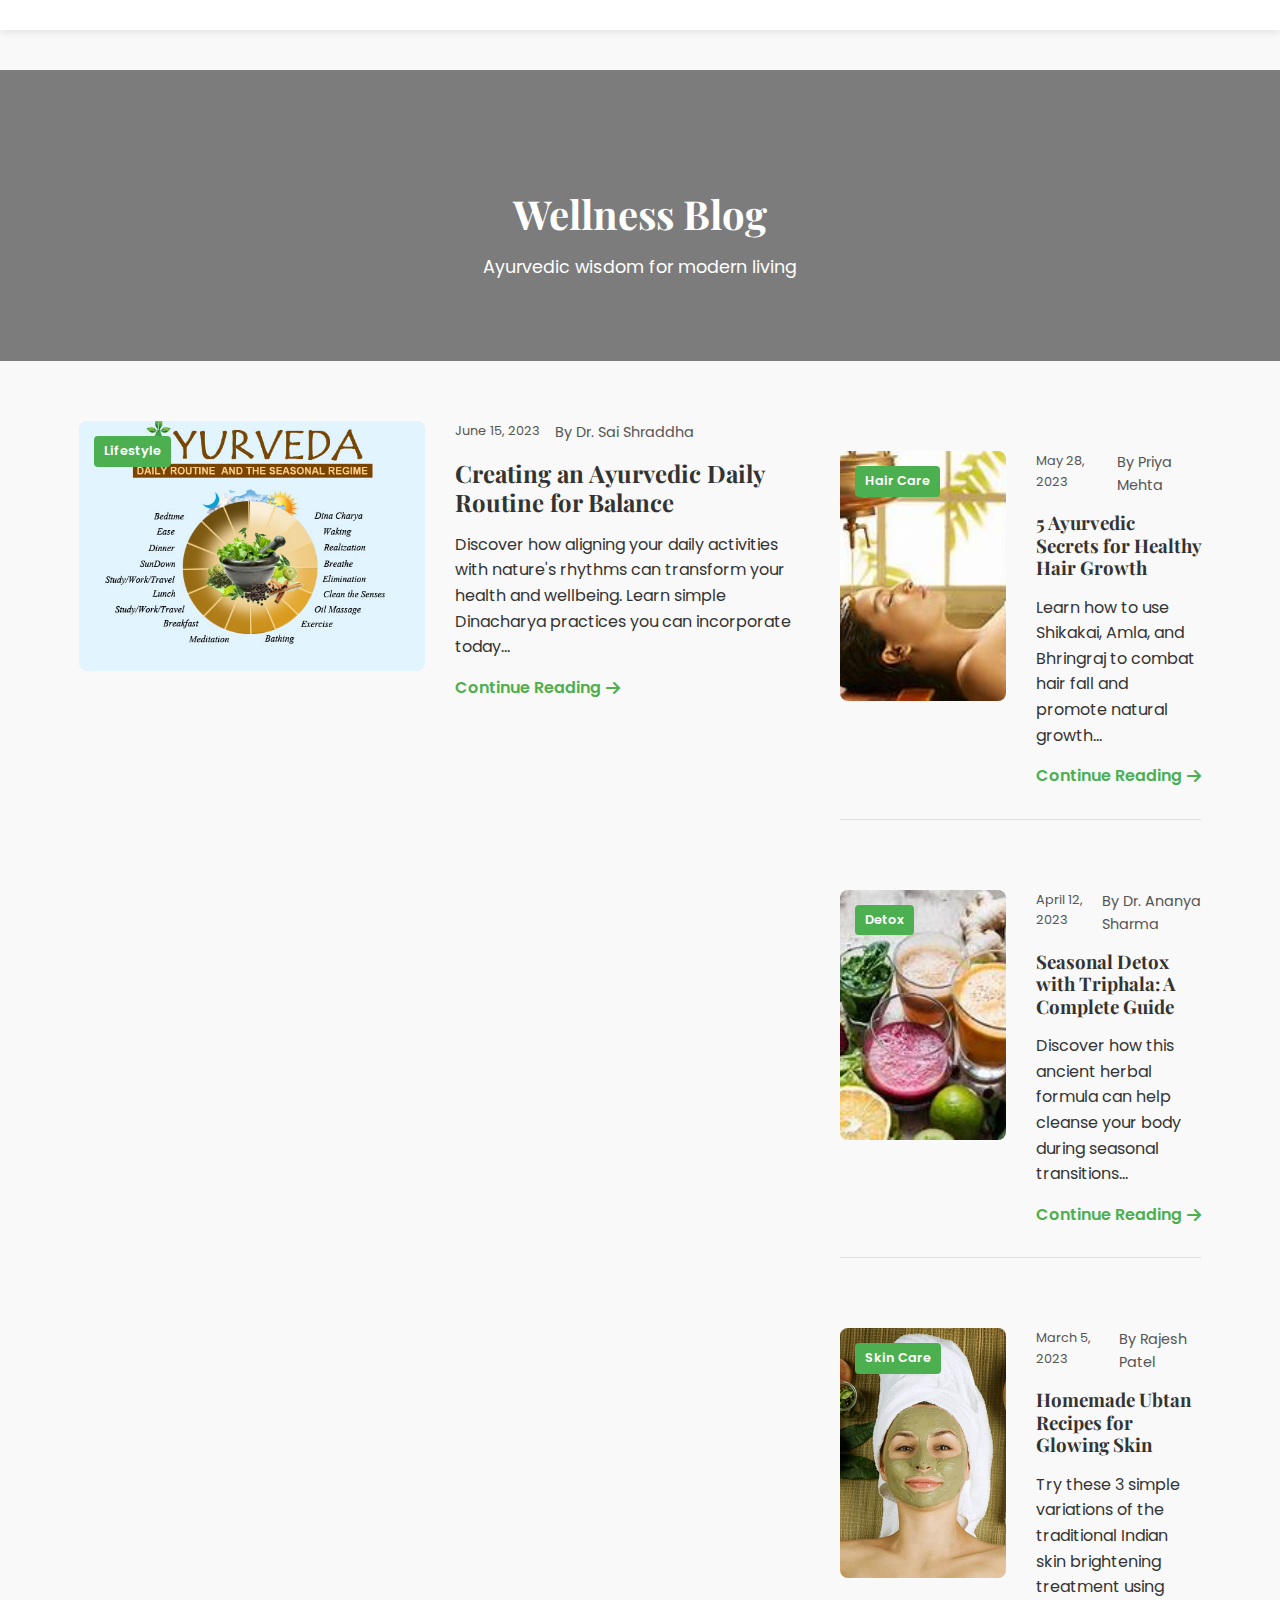
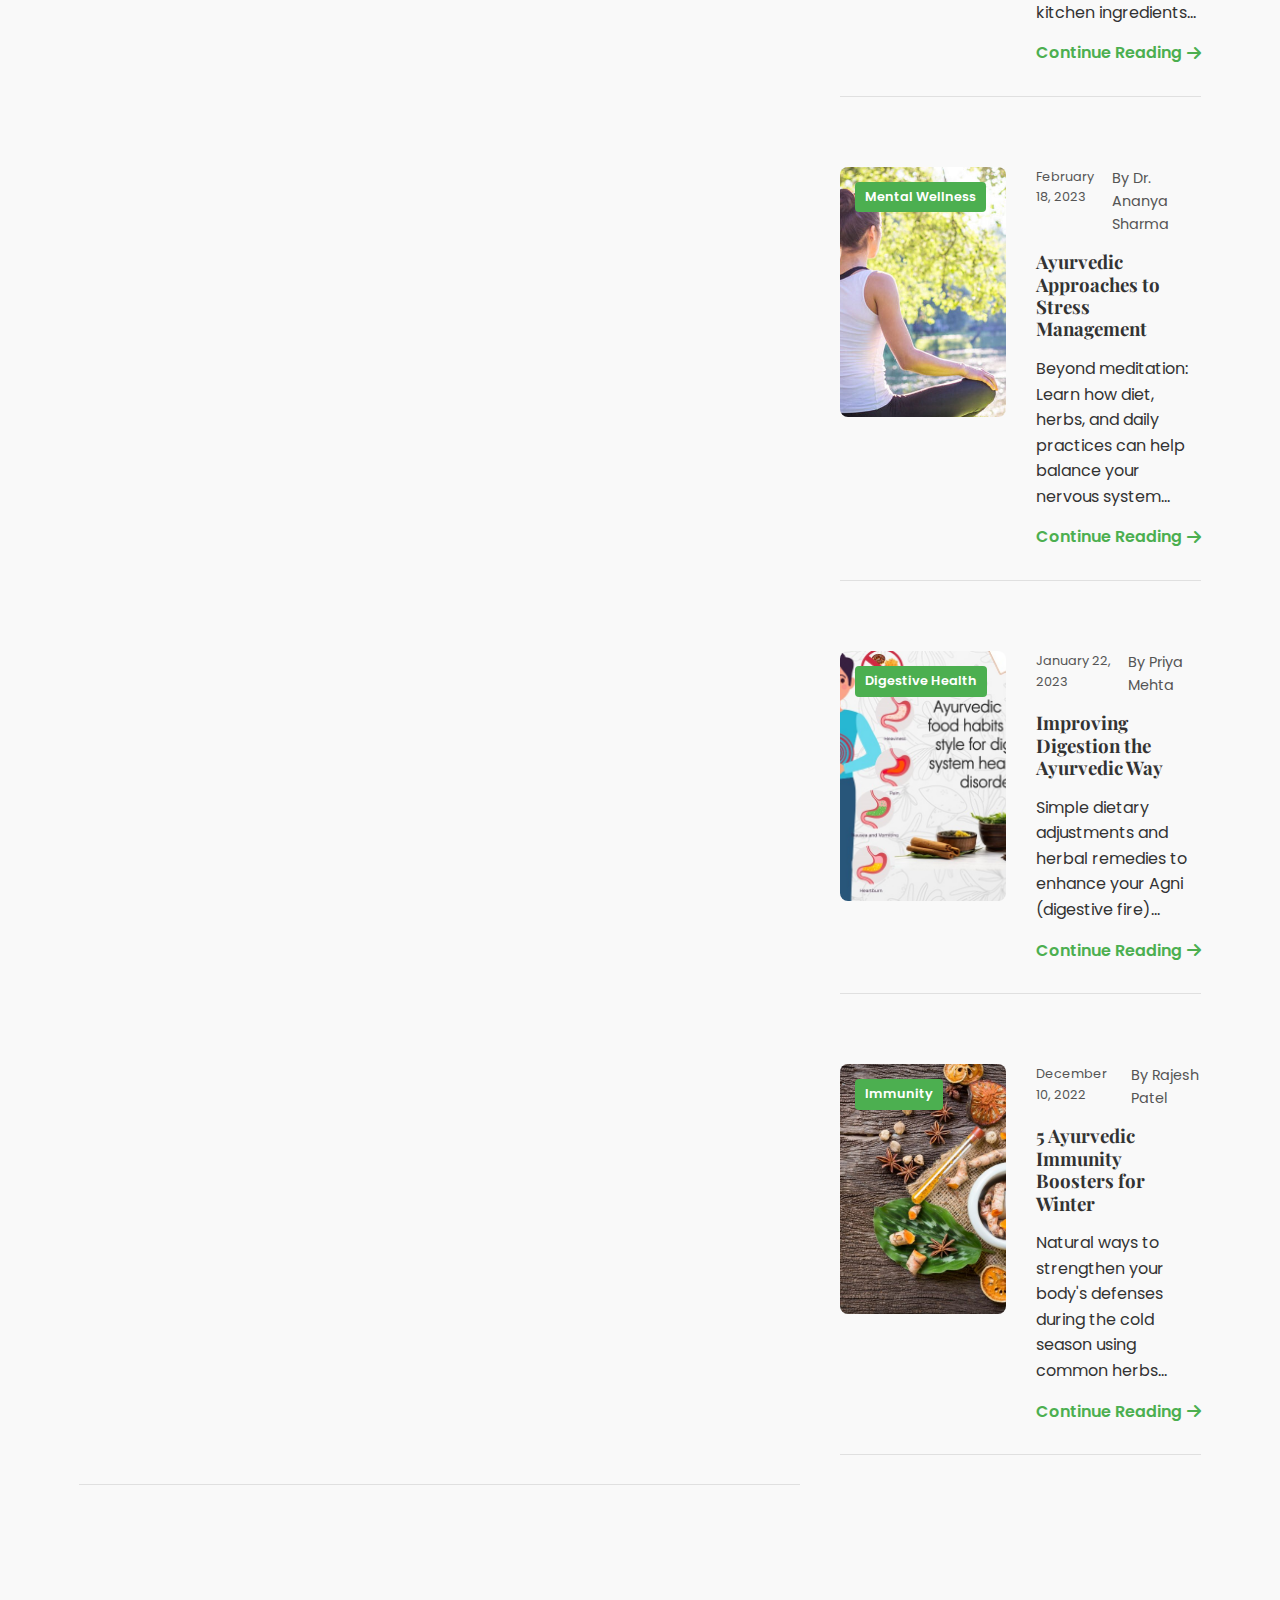
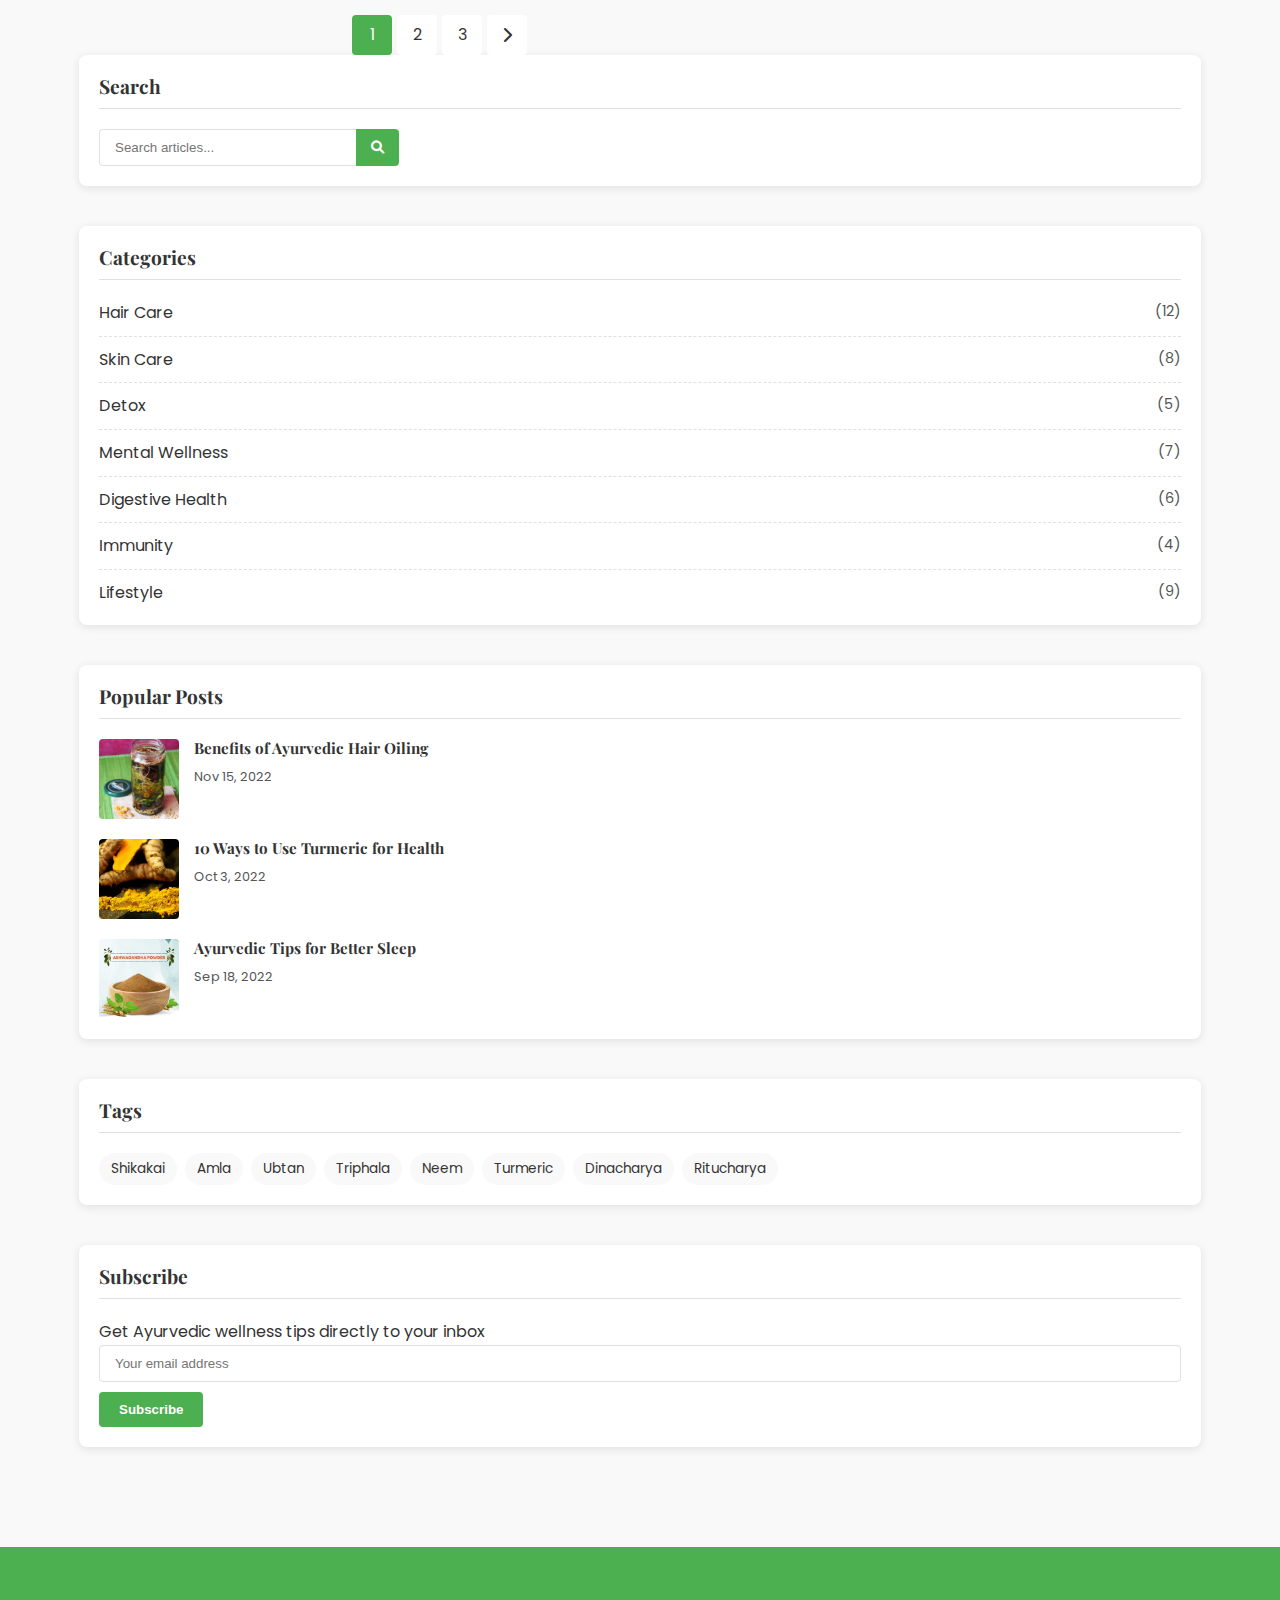
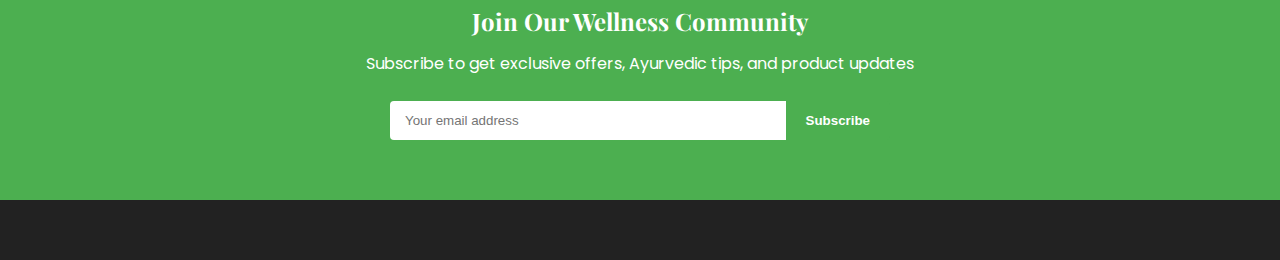
==== commit 9be65ab6: "made changes to blog.html" ====
--- a/blog.html
+++ b/blog.html
@@ -36,7 +36,7 @@
                     <div class="post-content">
                         <div class="post-meta">
                             <span class="post-date">June 15, 2023</span>
-                            <span class="post-author">By Dr. Ananya Sharma</span>
+                            <span class="post-author">By Dr. Sai Shraddha</span>
                         </div>
                         <h2><a href="blog-post.html">Creating an Ayurvedic Daily Routine for Balance</a></h2>
                         <p>Discover how aligning your daily activities with nature's rhythms can transform your health and wellbeing. Learn simple Dinacharya practices you can incorporate today...</p>
